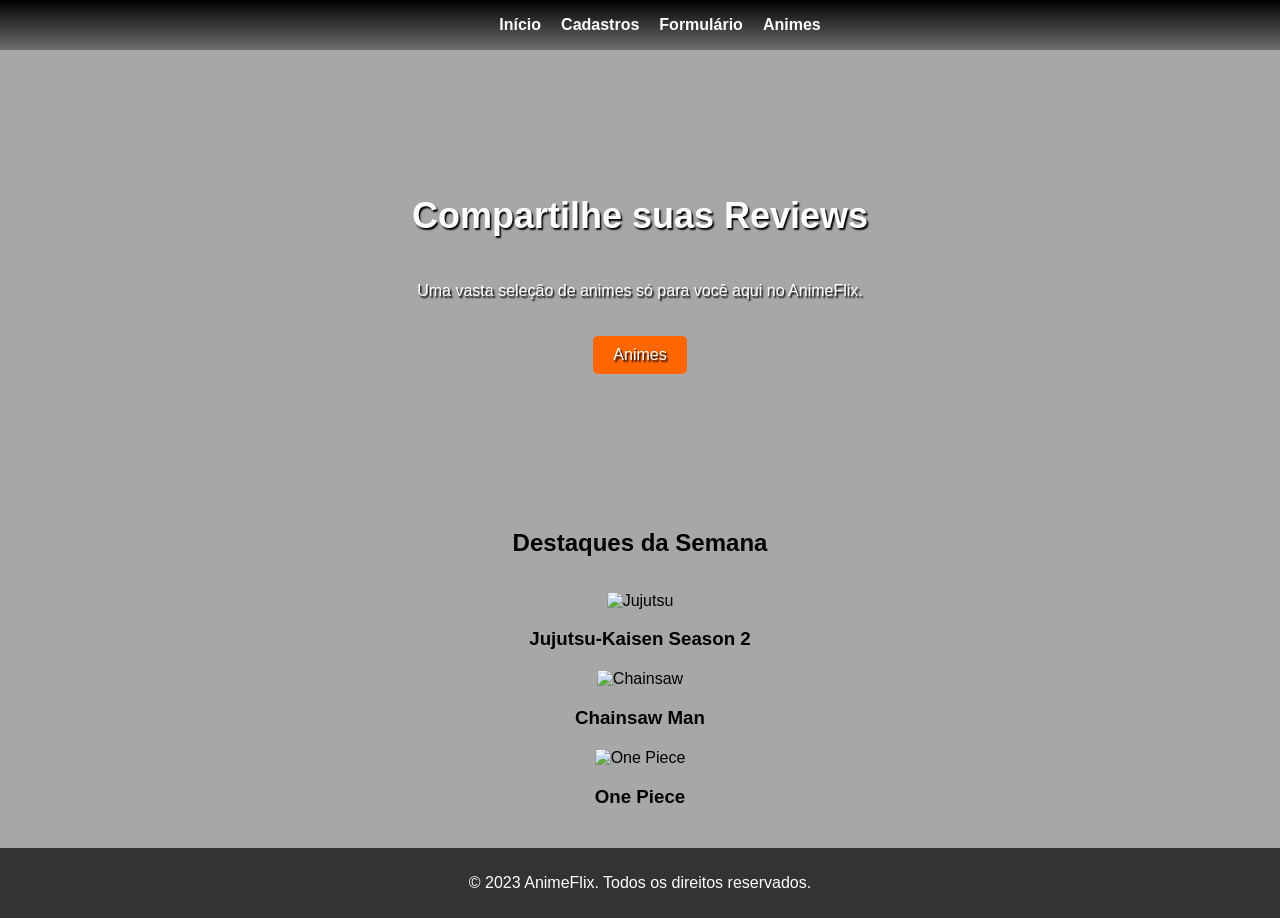
==== index.html @ a1a2b660 "Add files via upload" ====
<!DOCTYPE html>
<html lang="pt-br">
<head>
    <meta charset="UTF-8">
    <meta name="viewport" content="width=device-width, initial-scale=1.0">
    <link rel="stylesheet" href="style.css">
    <link rel="stylesheet" href="landing.css">
</head>
<body>
<header>
    <nav>
        <ul>
            <a href="./index.html"><li>Início</li></a>
            <a href="./cadastro.html"><li>Cadastros</li></a>
            <a href="./form.html"><li>Formulário</li></a>
            <a href="./src/animes.html"><li>Animes</li></a>
        </ul>
    </nav>
</header>
<main>
    <section class="banner">
        <h2>Compartilhe suas Reviews</h2>
        <p>Uma vasta seleção de animes só para você aqui no AnimeFlix.</p>
        <a href="./src/animes.html"class="btn">Animes</a>
    </section>

    <section class="destaques">
        <h2>Destaques da Semana</h2>
        <div class="anime-card">
            <img src="https://images.immediate.co.uk/production/volatile/sites/3/2023/05/JujutsuKaisenS2BaseAssets16x93840x2160-Cropped-dba19e6.png?quality=90&resize=980,654" alt="Jujutsu">
            <h3>Jujutsu-Kaisen Season 2</h3>
        </div>
        <div class="anime-card">
            <img src="https://www.crunchyroll.com/imgsrv/display/thumbnail/1200x675/catalog/crunchyroll/ea075b926e1073f4eb016bff8cdb434c.jpe" alt="Chainsaw">
            <h3>Chainsaw Man</h3>
        </div>
        <div class="anime-card">
            <img src="https://www.crunchyroll.com/imgsrv/display/thumbnail/1200x675/catalog/crunchyroll/1ecde018e863e2aaee31f00a23378c35.jpe" alt="One Piece">
            <h3>One Piece</h3>
        </div>
    </section>
</main>
<footer>
    <p>&copy; 2023 AnimeFlix. Todos os direitos reservados.</p>
</footer>
</body>
</html>
---- style.css ----
html, body {
    height: 100%;
    margin: 0;
    padding: 0;
}

body {
    font-family: Arial, sans-serif;
    background-color: #a7a7a7;
}
body {
    display: flex;
    flex-direction: column;
}

  main {
    flex: 1;
}

#container{
    background-color: white;
    width: 85%;
    margin: auto;
    padding: 20px;
    border-radius: 10px;
    box-shadow: 5px 5px 5px rgba(0, 0, 0, 0.3);
}
ul{
    justify-content: center;
    display: flex;
    align-items: center;
    margin: 0px;
    height: 50px;
    font-weight: bold;
    background-image: linear-gradient(to bottom, #000000,#6e6e6e);
}
li{
    display: inline-block;
    color: rgb(253, 253, 253);
    padding: 10px 10px;
    align-items: center;
}
li:hover{
    background-image: linear-gradient(to top, #6e6e6e,#000000);
    box-shadow: 1px 1px 3px rgba(0, 0, 0, 1);
    text-shadow: 1px 1px 3px rgba(0, 0, 0, 1);
}
h1,h2{
    justify-content: center;
    display: flex;
    padding: 15px;
}


  

  

  
  footer {
    background-color: #333;
    color: #fff;
    text-align: center;
    padding: 10px 0;
  }
---- landing.css ----
header h1 {
    font-size: 24px;
}


.banner {
    background-image: url('https://images-wixmp-ed30a86b8c4ca887773594c2.wixmp.com/f/d98ceddd-228a-439b-a6f1-3266a6be0e2e/dectbcn-99a7c5c9-1030-4013-a32b-344c1c2f33e4.png/v1/fill/w_1280,h_377,q_80,strp/anime_banner_black_and_white_by_nenexhanako_dectbcn-fullview.jpg?token=eyJ0eXAiOiJKV1QiLCJhbGciOiJIUzI1NiJ9.[base64].7RDbYqmQjUW5jz7sWBWxWvEfsb3QAR3_Qn-8d3O6Ax4');
    background-size: cover;
    text-align: center;
    padding: 100px 0;
    color: #fff;
    text-shadow: black 0.1em 0.1em 0.1em;
}

.banner h2 {
    font-size: 36px;
}

.btn {
    display: inline-block;
    background-color: #ff6600;
    color: #fff;
    padding: 10px 20px;
    margin-top: 20px;
    text-decoration: none;
    border-radius: 5px;
}

.destaques {
    padding: 20px;
}

.anime-card {
    margin: 20px;
    text-align: center;
}

.anime-card img {
    max-width: 100%;
    width: 750px;
    height: 450px;
}
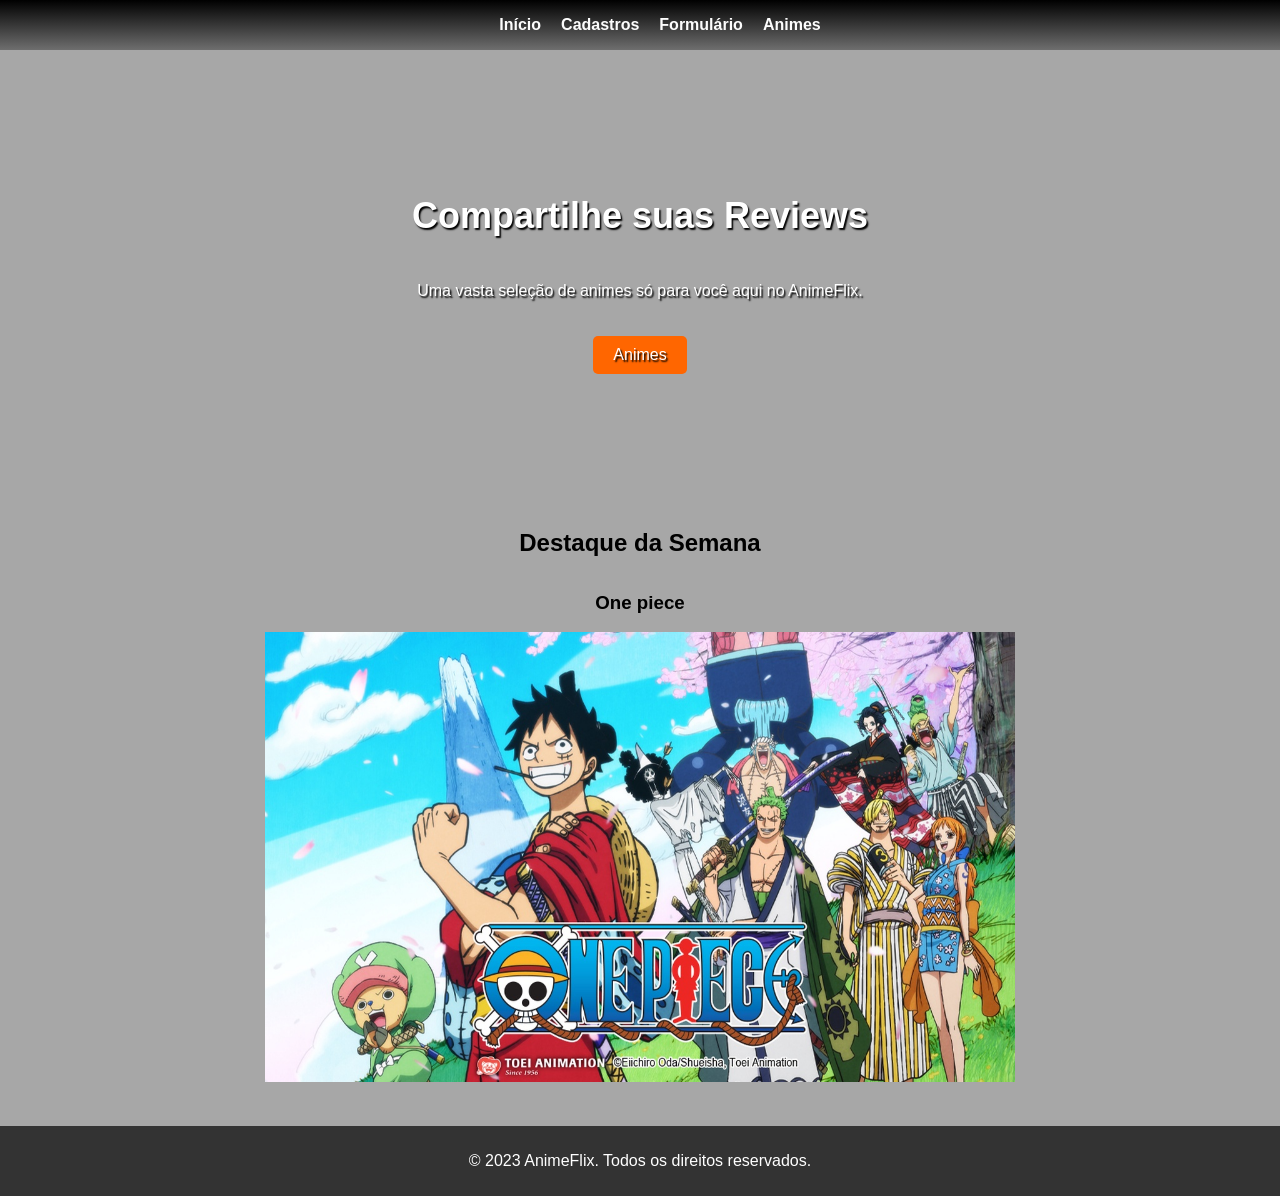
==== commit a049e9d9: "add: adicionando js add: adicionando js" ====
--- a/index.html
+++ b/index.html
@@ -1,10 +1,22 @@
+<!--
+/* Alterações */
+ 1) Reorganização das pastas e arquivos HTML, JS e CSS.
+ 2) Criação de uma função para retornar um objeto de animes disponíveis no main.js.
+ 3) Povoamento do localStorage com a lista de animes disponíveis no main.js.
+ 4) Tornando aleatória a exibição do anime semanal no Index.html.
+ 5) Tornando dinâmica a exibição da listagem de animes no animes.html.
+ 6) Adicionando função para tratar índices maiores que a quantidade de animes no animes.js.
+ 7) Alterando o estilo CSS da classe "anime" no método createErrorGradient no animes.js.
+
+-->
+
 <!DOCTYPE html>
 <html lang="pt-br">
 <head>
     <meta charset="UTF-8">
     <meta name="viewport" content="width=device-width, initial-scale=1.0">
-    <link rel="stylesheet" href="style.css">
-    <link rel="stylesheet" href="landing.css">
+    <link rel="stylesheet" href="./assets/css/style.css">
+    <link rel="stylesheet" href="./assets/css/landing.css">
 </head>
 <body>
 <header>
@@ -13,7 +25,7 @@
             <a href="./index.html"><li>Início</li></a>
             <a href="./cadastro.html"><li>Cadastros</li></a>
             <a href="./form.html"><li>Formulário</li></a>
-            <a href="./src/animes.html"><li>Animes</li></a>
+            <a href="./animes.html"><li>Animes</li></a>
         </ul>
     </nav>
 </header>
@@ -21,27 +33,21 @@
     <section class="banner">
         <h2>Compartilhe suas Reviews</h2>
         <p>Uma vasta seleção de animes só para você aqui no AnimeFlix.</p>
-        <a href="./src/animes.html"class="btn">Animes</a>
+        <a href="./animes.html"class="btn">Animes</a>
     </section>
 
     <section class="destaques">
-        <h2>Destaques da Semana</h2>
-        <div class="anime-card">
-            <img src="https://images.immediate.co.uk/production/volatile/sites/3/2023/05/JujutsuKaisenS2BaseAssets16x93840x2160-Cropped-dba19e6.png?quality=90&resize=980,654" alt="Jujutsu">
-            <h3>Jujutsu-Kaisen Season 2</h3>
+        <h2>Destaque da Semana</h2>
+
+        <div class="anime-card" id="animeCard">
         </div>
-        <div class="anime-card">
-            <img src="https://www.crunchyroll.com/imgsrv/display/thumbnail/1200x675/catalog/crunchyroll/ea075b926e1073f4eb016bff8cdb434c.jpe" alt="Chainsaw">
-            <h3>Chainsaw Man</h3>
-        </div>
-        <div class="anime-card">
-            <img src="https://www.crunchyroll.com/imgsrv/display/thumbnail/1200x675/catalog/crunchyroll/1ecde018e863e2aaee31f00a23378c35.jpe" alt="One Piece">
-            <h3>One Piece</h3>
-        </div>
+
     </section>
 </main>
 <footer>
     <p>&copy; 2023 AnimeFlix. Todos os direitos reservados.</p>
 </footer>
+<script src="./assets/js/main.js"></script>
+<script src="./assets/js/index.js"></script>
 </body>
 </html>
--- a/assets/css/style.css
+++ b/assets/css/style.css
@@ -0,0 +1,65 @@
+html, body {
+    height: 100%;
+    margin: 0;
+    padding: 0;
+}
+
+body {
+    font-family: Arial, sans-serif;
+    background-color: #a7a7a7;
+}
+body {
+    display: flex;
+    flex-direction: column;
+}
+
+  main {
+    flex: 1;
+}
+
+#container{
+    background-color: white;
+    width: 85%;
+    margin: auto;
+    padding: 20px;
+    border-radius: 10px;
+    box-shadow: 5px 5px 5px rgba(0, 0, 0, 0.3);
+}
+ul{
+    justify-content: center;
+    display: flex;
+    align-items: center;
+    margin: 0px;
+    height: 50px;
+    font-weight: bold;
+    background-image: linear-gradient(to bottom, #000000,#6e6e6e);
+}
+li{
+    display: inline-block;
+    color: rgb(253, 253, 253);
+    padding: 10px 10px;
+    align-items: center;
+}
+li:hover{
+    background-image: linear-gradient(to top, #6e6e6e,#000000);
+    box-shadow: 1px 1px 3px rgba(0, 0, 0, 1);
+    text-shadow: 1px 1px 3px rgba(0, 0, 0, 1);
+}
+h1,h2{
+    justify-content: center;
+    display: flex;
+    padding: 15px;
+}
+
+
+  
+
+  
+
+  
+  footer {
+    background-color: #333;
+    color: #fff;
+    text-align: center;
+    padding: 10px 0;
+  }
--- a/assets/css/landing.css
+++ b/assets/css/landing.css
@@ -0,0 +1,45 @@
+
+
+header h1 {
+    font-size: 24px;
+}
+
+
+.banner {
+    background-image: url('https://images-wixmp-ed30a86b8c4ca887773594c2.wixmp.com/f/d98ceddd-228a-439b-a6f1-3266a6be0e2e/dectbcn-99a7c5c9-1030-4013-a32b-344c1c2f33e4.png/v1/fill/w_1280,h_377,q_80,strp/anime_banner_black_and_white_by_nenexhanako_dectbcn-fullview.jpg?token=eyJ0eXAiOiJKV1QiLCJhbGciOiJIUzI1NiJ9.[base64].7RDbYqmQjUW5jz7sWBWxWvEfsb3QAR3_Qn-8d3O6Ax4');
+    background-size: cover;
+    text-align: center;
+    padding: 100px 0;
+    color: #fff;
+    text-shadow: black 0.1em 0.1em 0.1em;
+}
+
+.banner h2 {
+    font-size: 36px;
+}
+
+.btn {
+    display: inline-block;
+    background-color: #ff6600;
+    color: #fff;
+    padding: 10px 20px;
+    margin-top: 20px;
+    text-decoration: none;
+    border-radius: 5px;
+}
+
+.destaques {
+    padding: 20px;
+}
+
+.anime-card {
+    margin: 20px;
+    text-align: center;
+}
+
+.anime-card img {
+    max-width: 100%;
+    width: 750px;
+    height: 450px;
+}
+
